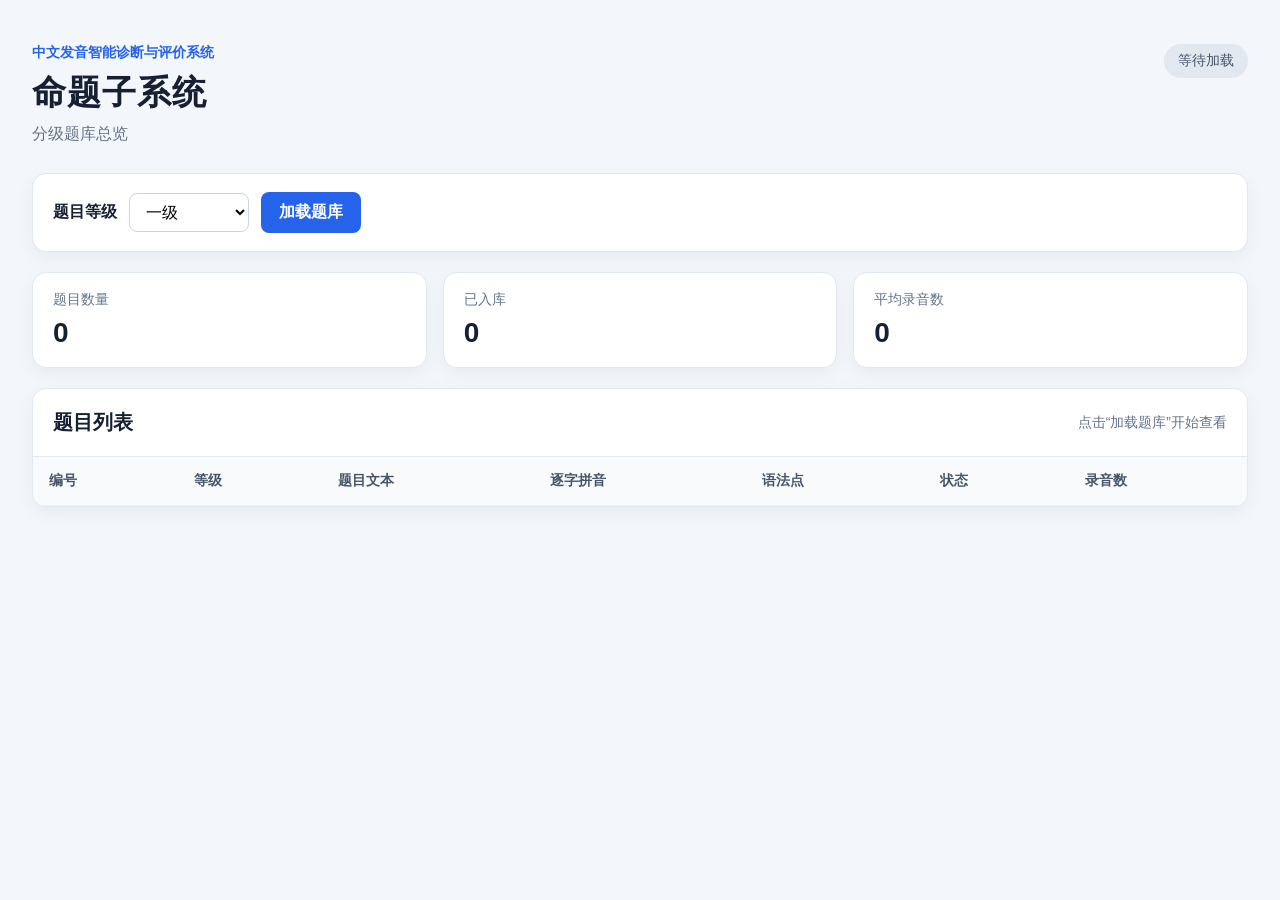
==== 02_命题端/当前开发/frontend/index.html @ 794252ba "按小组和周次整理成果，合并首页使用说明并准备飞书对接模板" ====
<!DOCTYPE html>
<html lang="zh-CN">
<head>
  <meta charset="UTF-8">
  <meta name="viewport" content="width=device-width, initial-scale=1.0">
  <title>命题子系统｜题库总览</title>
  <link rel="stylesheet" href="style.css">
</head>
<body>
  <main class="container">
    <header class="page-header">
      <div>
        <p class="eyebrow">中文发音智能诊断与评价系统</p>
        <h1>命题子系统</h1>
        <p class="subtitle">分级题库总览</p>
      </div>
      <div class="status-badge" id="sourceStatus">等待加载</div>
    </header>

    <section class="toolbar" aria-label="题库筛选">
      <label for="levelSelect">题目等级</label>
      <select id="levelSelect">
        <option value="1">一级</option>
      </select>
      <button id="loadButton" type="button">加载题库</button>
    </section>

    <section class="summary-grid" aria-label="题库摘要">
      <div class="summary-card"><span>题目数量</span><strong id="questionCount">0</strong></div>
      <div class="summary-card"><span>已入库</span><strong id="publishedCount">0</strong></div>
      <div class="summary-card"><span>平均录音数</span><strong id="averageRecordCount">0</strong></div>
    </section>

    <section class="table-card">
      <div class="table-header">
        <h2>题目列表</h2>
        <span id="message" class="message">点击“加载题库”开始查看</span>
      </div>
      <div class="table-wrapper">
        <table>
          <thead>
            <tr>
              <th>编号</th>
              <th>等级</th>
              <th>题目文本</th>
              <th>逐字拼音</th>
              <th>语法点</th>
              <th>状态</th>
              <th>录音数</th>
            </tr>
          </thead>
          <tbody id="questionTableBody"></tbody>
        </table>
      </div>
    </section>
  </main>
  <script src="app.js"></script>
</body>
</html>
---- 02_命题端/当前开发/frontend/style.css ----
:root {
  font-family: "Microsoft YaHei", "Segoe UI", Arial, sans-serif;
  color: #172033;
  background: #f3f6fb;
}

* { box-sizing: border-box; }
body { margin: 0; min-width: 900px; }
.container { max-width: 1400px; margin: 0 auto; padding: 44px 32px; }
.page-header { display: flex; align-items: flex-start; justify-content: space-between; margin-bottom: 28px; }
.eyebrow { margin: 0 0 8px; color: #2563eb; font-size: 14px; font-weight: 700; }
h1 { margin: 0; font-size: 34px; letter-spacing: 1px; }
.subtitle { margin: 8px 0 0; color: #64748b; }
.status-badge { padding: 8px 14px; border-radius: 999px; background: #e2e8f0; color: #475569; font-size: 14px; }
.toolbar, .table-card, .summary-card { background: #fff; border: 1px solid #e2e8f0; border-radius: 14px; box-shadow: 0 6px 18px rgba(15, 23, 42, .05); }
.toolbar { display: flex; align-items: center; gap: 12px; padding: 18px 20px; margin-bottom: 20px; }
.toolbar label { font-weight: 700; }
select, button { font: inherit; }
select { min-width: 120px; padding: 9px 12px; border: 1px solid #cbd5e1; border-radius: 8px; background: #fff; }
button { padding: 10px 18px; border: 0; border-radius: 8px; color: #fff; background: #2563eb; cursor: pointer; font-weight: 700; }
button:hover { background: #1d4ed8; }
button:disabled { background: #94a3b8; cursor: wait; }
.summary-grid { display: grid; grid-template-columns: repeat(3, 1fr); gap: 16px; margin-bottom: 20px; }
.summary-card { padding: 18px 20px; }
.summary-card span { display: block; color: #64748b; font-size: 14px; }
.summary-card strong { display: block; margin-top: 8px; font-size: 28px; }
.table-card { overflow: hidden; }
.table-header { display: flex; align-items: center; justify-content: space-between; padding: 20px; border-bottom: 1px solid #e2e8f0; }
h2 { margin: 0; font-size: 20px; }
.message { color: #64748b; font-size: 14px; }
.table-wrapper { overflow-x: auto; }
table { width: 100%; border-collapse: collapse; }
th, td { padding: 15px 16px; border-bottom: 1px solid #eef2f7; text-align: left; vertical-align: top; }
th { color: #475569; background: #f8fafc; font-size: 14px; white-space: nowrap; }
td { font-size: 14px; }
tbody tr:hover { background: #f8fbff; }
.pinyin { color: #64748b; line-height: 1.7; }
.status { display: inline-block; padding: 4px 9px; border-radius: 999px; background: #dcfce7; color: #166534; font-size: 12px; }
.empty { padding: 36px; text-align: center; color: #94a3b8; }
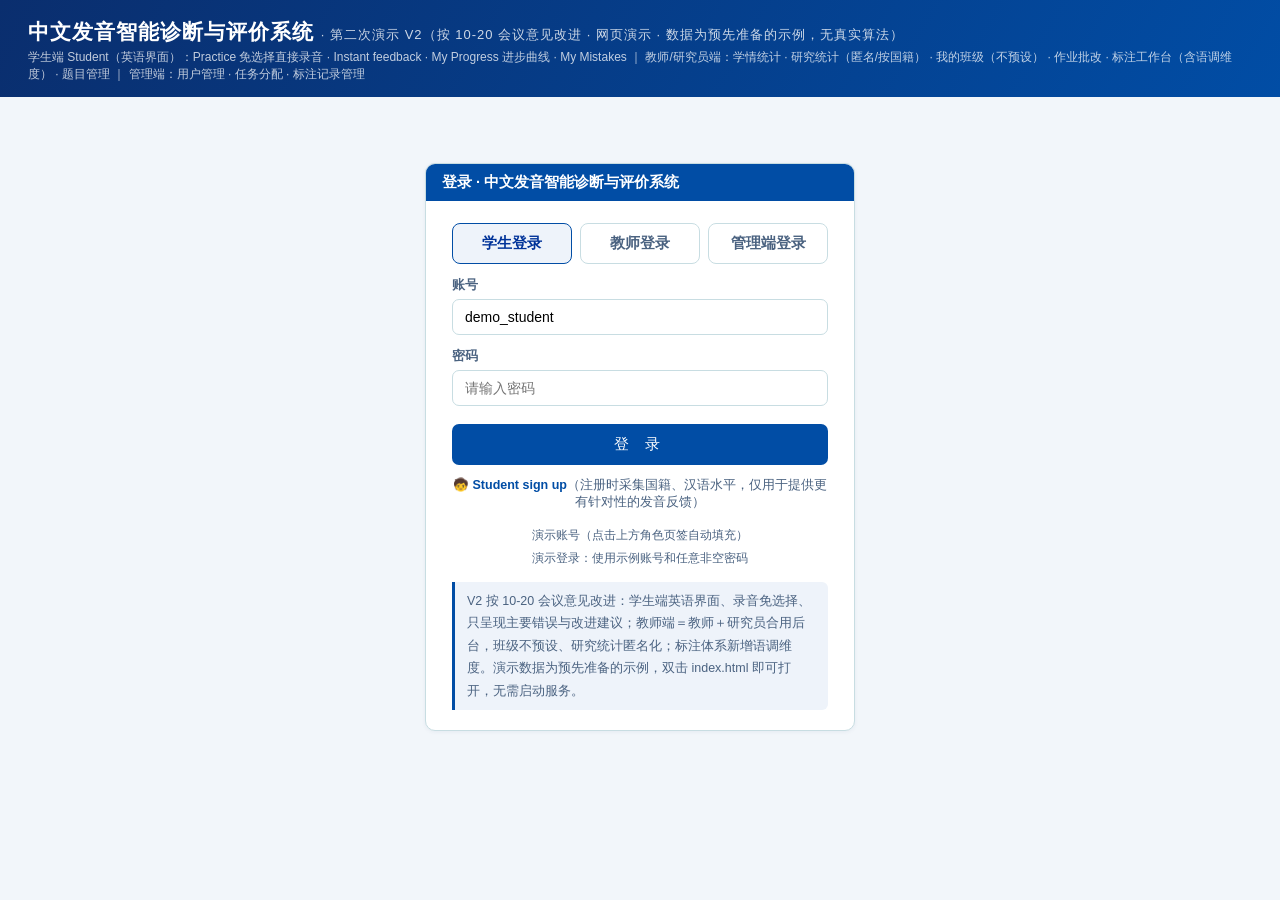
==== commit 7084969b: "feat: sync proposition subsystem under group directory" ====
--- a/02_命题端/当前开发/frontend/index.html
+++ b/02_命题端/当前开发/frontend/index.html
@@ -1,59 +1,461 @@
 <!DOCTYPE html>
 <html lang="zh-CN">
 <head>
-  <meta charset="UTF-8">
-  <meta name="viewport" content="width=device-width, initial-scale=1.0">
-  <title>命题子系统｜题库总览</title>
-  <link rel="stylesheet" href="style.css">
+<meta charset="UTF-8">
+<meta name="viewport" content="width=device-width, initial-scale=1.0">
+<title>中文发音智能诊断与评价系统 · 第二次演示 V2</title>
+<link rel="stylesheet" href="style.css">
 </head>
 <body>
-  <main class="container">
-    <header class="page-header">
-      <div>
-        <p class="eyebrow">中文发音智能诊断与评价系统</p>
-        <h1>命题子系统</h1>
-        <p class="subtitle">分级题库总览</p>
-      </div>
-      <div class="status-badge" id="sourceStatus">等待加载</div>
-    </header>
-
-    <section class="toolbar" aria-label="题库筛选">
-      <label for="levelSelect">题目等级</label>
-      <select id="levelSelect">
-        <option value="1">一级</option>
-      </select>
-      <button id="loadButton" type="button">加载题库</button>
-    </section>
-
-    <section class="summary-grid" aria-label="题库摘要">
-      <div class="summary-card"><span>题目数量</span><strong id="questionCount">0</strong></div>
-      <div class="summary-card"><span>已入库</span><strong id="publishedCount">0</strong></div>
-      <div class="summary-card"><span>平均录音数</span><strong id="averageRecordCount">0</strong></div>
-    </section>
-
-    <section class="table-card">
-      <div class="table-header">
-        <h2>题目列表</h2>
-        <span id="message" class="message">点击“加载题库”开始查看</span>
-      </div>
-      <div class="table-wrapper">
-        <table>
-          <thead>
-            <tr>
-              <th>编号</th>
-              <th>等级</th>
-              <th>题目文本</th>
-              <th>逐字拼音</th>
-              <th>语法点</th>
-              <th>状态</th>
-              <th>录音数</th>
-            </tr>
-          </thead>
-          <tbody id="questionTableBody"></tbody>
-        </table>
-      </div>
-    </section>
-  </main>
-  <script src="app.js"></script>
+<header>
+  <h1>中文发音智能诊断与评价系统 <span class="sub">· 第二次演示 V2（按 10-20 会议意见改进 · 网页演示 · 数据为预先准备的示例，无真实算法）</span></h1>
+  <p>学生端 Student（英语界面）：Practice 免选择直接录音 · Instant feedback · My Progress 进步曲线 · My Mistakes ｜ 教师/研究员端：学情统计 · 研究统计（匿名/按国籍） · 我的班级（不预设） · 作业批改 · 标注工作台（含语调维度） · 题目管理 ｜ 管理端：用户管理 · 任务分配 · 标注记录管理</p>
+  <div class="topbar">
+    <nav id="nav"></nav>
+    <div class="whoami" id="whoami" style="display:none;">
+      <span class="badge" id="roleBadge">-</span>
+      <span id="whoName">-</span>
+      <button class="btn ghost sm" onclick="logout()">退出登录</button>
+    </div>
+  </div>
+</header>
+<main>
+
+  <!-- ══════════ 登录 ══════════ -->
+  <section id="view-login" class="active">
+    <div class="loginwrap">
+      <div class="card loginbox">
+        <div class="hd">登录 · 中文发音智能诊断与评价系统</div>
+        <div class="bd">
+          <div class="roletabs">
+            <button id="rtStudent" class="rt" onclick="pickRole('student')">学生登录</button>
+            <button id="rtTeacher" class="rt" onclick="pickRole('teacher')">教师登录</button>
+            <button id="rtAdmin" class="rt" onclick="pickRole('admin')">管理端登录</button>
+          </div>
+          <label class="fl">账号</label>
+          <input id="liUser" placeholder="demo_student">
+          <label class="fl">密码</label>
+          <input id="liPwd" type="password" placeholder="请输入密码" onkeydown="if(event.key==='Enter')doLogin()">
+          <button class="btn wide" onclick="doLogin()">登 录</button>
+          <div class="regline"><a href="javascript:void(0)" onclick="openReg()">🧒 Student sign up</a><span class="mut">（注册时采集国籍、汉语水平，仅用于提供更有针对性的发音反馈）</span></div>
+          <div class="hint">
+            演示账号（点击上方角色页签自动填充）<br>
+            演示登录：使用示例账号和任意非空密码
+          </div>
+          <div class="note">V2 按 10-20 会议意见改进：学生端英语界面、录音免选择、只呈现主要错误与改进建议；教师端＝教师＋研究员合用后台，班级不预设、研究统计匿名化；标注体系新增语调维度。演示数据为预先准备的示例，双击 index.html 即可打开，无需启动服务。</div>
+        </div>
+      </div>
+    </div>
+  </section>
+
+  <!-- ══════════ 学生端 · Practice（英语界面 · 免选择直接录音 · 分层命题） ══════════ -->
+  <section id="view-practice">
+    <div class="grid" style="grid-template-columns:360px 1fr;">
+      <div class="card">
+        <div class="hd">Practice<span class="role-tag">Student</span><span class="lvltag" id="lvlNow">Beginner</span></div>
+        <div class="bd">
+          <div class="streakbar">🔥 <b id="streakN">6</b>-day streak　<span class="xpill">⭐ <b id="xpN">1240</b> 积分</span></div>
+          <h2 class="sec">My level（选一次即可，随后直接开口）</h2>
+          <div class="lvlrow">
+            <button class="lvl on" id="lv-beginner" onclick="pickLevel('beginner')">Beginner<small>Words</small></button>
+            <button class="lvl" id="lv-inter" onclick="pickLevel('inter')">Intermediate<small>Sentences</small></button>
+            <button class="lvl" id="lv-advanced" onclick="pickLevel('advanced')">Advanced<small>Free talk</small></button>
+          </div>
+          <h2 class="sec">Today's exercise</h2>
+          <div id="recoCard"></div>
+          <div class="rec">
+            <button class="mic bigmic" id="micBtn" onclick="toggleRec()">🎙️<br>Speak</button>
+            <div style="flex:1;">
+              <div class="progress"><i id="recBar"></i></div>
+              <div class="mut" id="recTip" style="margin-top:6px; font-size:12.5px;">No need to choose anything — just tap and speak!</div>
+            </div>
+          </div>
+          <div style="display:flex; gap:10px; flex-wrap:wrap;">
+            <button class="btn" id="diagBtn" onclick="runDiag()" disabled>Stop &amp; check</button>
+            <button class="btn ghost" onclick="$('upAudio').click()">Upload audio</button>
+            <input type="file" id="upAudio" accept="audio/*" style="display:none;" onchange="uploadAudio(this)">
+          </div>
+          <details class="apidemo"><summary>📚 More exercises in this level（同层更多练习）</summary>
+            <div id="qListLv" style="padding:8px 2px;"></div>
+          </details>
+          <div class="note" style="text-align:left;">Demo note: the results here are prepared sample data — in the real system, your recording is analyzed in a few seconds. 学生界面以外语呈现（演示为英语，正式版可切 English / ไทย 等）。</div>
+        </div>
+      </div>
+      <div class="card">
+        <div class="hd">Instant feedback<span><span class="play" onclick="playStd()"><span class="dot"></span>Play standard</span></span></div>
+        <div class="bd" id="diagBody">
+          <div class="mut" style="padding:60px 0; text-align:center;">Record first — you'll get your score, main errors and what to do next.</div>
+        </div>
+      </div>
+    </div>
+  </section>
+
+  <!-- ══════════ 学生端 · My Progress（进步曲线 + 系统性错误归纳） ══════════ -->
+  <section id="view-progress">
+    <h2 class="sec">My Progress <span class="role-tag">Student</span></h2>
+    <div class="cards4" id="progCards"></div>
+    <div class="split">
+      <div class="card">
+        <div class="hd">My score curve（学习进步曲线）</div>
+        <div class="bd">
+          <svg id="scoreSvg" width="100%" height="150" viewBox="0 0 520 150" preserveAspectRatio="none"></svg>
+          <div class="mut" style="font-size:12px; text-align:center;" id="scoreWk"></div>
+        </div>
+      </div>
+      <div class="card">
+        <div class="hd">Errors per week（越少越好！）</div>
+        <div class="bd"><div class="trend" id="errTrendChart"></div></div>
+      </div>
+    </div>
+    <div class="card">
+      <div class="hd">My systematic errors（系统性错误归纳 · 同类规律一眼看清）</div>
+      <div class="bd" id="sysErrList"></div>
+    </div>
+    <div class="card">
+      <div class="hd">Badges（趣味化激励 · 参考多邻国）</div>
+      <div class="bd" id="badgeRow"></div>
+    </div>
+  </section>
+
+  <!-- ══════════ 学生端 · My Mistakes ══════════ -->
+  <section id="view-mist">
+    <h2 class="sec">My Mistakes <span class="role-tag">Student</span></h2>
+    <div class="split">
+      <div class="card">
+        <div class="hd">Error summary</div>
+        <div class="bd" id="mistSum"></div>
+      </div>
+      <div class="card">
+        <div class="hd">Recommended drills（同类练习推荐）</div>
+        <div class="bd" id="mistDrill"></div>
+      </div>
+    </div>
+    <div class="card">
+      <div class="hd">Recent errors（学习轨迹）</div>
+      <div class="bd" style="padding:0;">
+        <table id="mistTable"></table>
+      </div>
+    </div>
+    <div class="note">Tap "Add to My Mistakes" after a check — counts and records update here instantly（联动演示）。</div>
+  </section>
+
+  <!-- ══════════ 学生端 · Homework ══════════ -->
+  <section id="view-shw">
+    <h2 class="sec">Homework <span class="role-tag">Student</span></h2>
+    <div class="card">
+      <div class="hd">Homework list</div>
+      <div class="bd" style="padding:0;">
+        <table id="shwTable"></table>
+      </div>
+    </div>
+    <div class="card" id="shwDetailCard" style="display:none;">
+      <div class="hd">Detail · <span id="shwName">-</span></div>
+      <div class="bd" id="shwDetail"></div>
+    </div>
+    <div class="note">当教师在「作业批改」页发布评语后，这里会同步显示（跨角色联动演示）。</div>
+  </section>
+
+  <!-- ══════════ 教师端 · 学情统计 ══════════ -->
+  <section id="view-stat">
+    <h2 class="sec">学情统计分析 <span class="role-tag">教师端</span>
+      <button class="btn ghost sm" style="float:right; margin-top:-4px;" onclick="exportStatCsv()">导出全班结果</button>
+    </h2>
+    <div class="cards4" id="statKpis"></div>
+    <div class="split">
+      <div class="card">
+        <div class="hd">班级共性 · 高发偏误排行（定位共性弱点）</div>
+        <div class="bd" id="classBars"></div>
+      </div>
+      <div class="card">
+        <div class="hd">班级平均总分 · 周趋势</div>
+        <div class="bd">
+          <div class="trend" id="trendChart"></div>
+          <div class="note" style="margin-top:8px;">五周连续上升；声调类练习布置后第 3 周起增速加快。</div>
+        </div>
+      </div>
+    </div>
+    <div class="split" style="margin-top:0;">
+      <div class="card">
+        <div class="hd">学生名单（点击查看个体画像）
+          <select id="clsFilter" class="asgsel" onchange="filterStat()">
+            <option value="">全部偏误类型</option><option>二/三声混淆</option><option>n/l 混淆</option>
+            <option>平翘舌</option><option>漏读/增读</option><option>声调偏误</option>
+          </select>
+        </div>
+        <div class="bd" style="padding:0;"><table id="stuTable"></table></div>
+      </div>
+      <div class="card">
+        <div class="hd">个体画像 · <span id="stuName">点击左侧学生</span></div>
+        <div class="bd" id="stuProfile">
+          <div class="mut" style="text-align:center; padding:40px 0;">选择学生后显示偏误构成、四周趋势与辅导建议</div>
+        </div>
+      </div>
+    </div>
+  </section>
+
+  <!-- ══════════ 教师/研究员端 · 研究统计（匿名化 · 按国籍/母语背景） ══════════ -->
+  <section id="view-research">
+    <h2 class="sec">研究统计（匿名化 · 全平台） <span class="role-tag">研究员</span>
+      <button class="btn ghost sm" style="float:right; margin-top:-4px;" onclick="exportResearchCsv()">导出统计结果(CSV)</button>
+    </h2>
+    <div class="cards4" id="resCards"></div>
+    <div class="split">
+      <div class="card">
+        <div class="hd">各母语背景学习者 · 主要偏误分布（人次）</div>
+        <div class="bd" id="natBars"></div>
+      </div>
+      <div class="card">
+        <div class="hd">偏误类型构成（按国籍 · 百分比）</div>
+        <div class="bd" style="padding:0;">
+          <table id="natTable"></table>
+        </div>
+      </div>
+    </div>
+    <div class="note">研究性需求通过去隐私化方式满足：数据先作匿名化（脱敏）处理，再按国籍、母语背景分组统计；研究者获取的是处理后的群体统计结果，而非任何个人原始数据。注册时采集的背景信息（国籍、汉语水平）仅用于生成有针对性的反馈，并在注册页向用户说明。</div>
+  </section>
+
+  <!-- ══════════ 教师/研究员端 · 我的班级（不预设 · 自主创建） ══════════ -->
+  <section id="view-class">
+    <h2 class="sec">我的班级（不预设 · 不强制） <span class="role-tag">教师</span></h2>
+    <div id="classEmpty">
+      <div class="card">
+        <div class="bd" style="text-align:center; padding:44px 20px;">
+          <div style="font-size:40px;">🏫</div>
+          <h2 class="sec" style="margin-top:8px;">您还没有创建班级</h2>
+          <div class="mut" style="max-width:560px; margin:0 auto; line-height:2;">系统以学生自学、自练为中心，<b>不将教师与学生捆绑</b>：不创建班级不影响任何功能使用。
+          愿意使用的教师可随时自主创建（类似微信群「扫码进班」），创建后可查看本班学情统计。</div>
+          <div style="margin-top:18px;"><button class="btn" onclick="createClass()">＋ 创建班级</button></div>
+        </div>
+      </div>
+    </div>
+    <div id="classBuilt" style="display:none;">
+      <div class="cards4" id="clsCards"></div>
+      <div class="split">
+        <div class="card">
+          <div class="hd">班级邀请（学生扫码 / 输码加入）</div>
+          <div class="bd" style="text-align:center;">
+            <div class="qrcard">二维码占位<div class="mut" style="font-size:11px;">（正式版生成真实二维码）</div></div>
+            <div class="invitecode" id="clsCode">—</div>
+            <div class="mut" style="font-size:12.5px;">学生注册后输入邀请码即可加入本班</div>
+          </div>
+        </div>
+        <div class="card">
+          <div class="hd">已加入学生</div>
+          <div class="bd" style="padding:0;">
+            <table id="clsTable"></table>
+          </div>
+        </div>
+      </div>
+      <div class="note">教师可在课前查看学生自主练习的诊断统计，掌握班级语音状况与进步情况，据此调整课堂教学、把大量正音练习放到课下（功能按需选用，不作强制）。</div>
+    </div>
+  </section>
+
+  <!-- ══════════ 教师端 · 作业批改 ══════════ -->
+  <section id="view-hw">
+    <h2 class="sec">口语作业批改 <span class="role-tag">教师端</span>
+      <span style="float:right; margin-top:-4px; display:flex; gap:8px;">
+        <button class="btn ghost sm" onclick="exportHwCsv()">导出 Excel(CSV)</button>
+        <button class="btn ghost sm" onclick="exportHwJson()">导出 JSON</button>
+      </span>
+    </h2>
+    <div class="card">
+      <div class="hd">作业一 · 朗读《今天天气很好》<small>汉语一班 · 已提交 8/9 · 截止 10-12 · 分数为机器初评（算法生成）</small></div>
+      <div class="bd" style="padding:0;">
+        <table id="hwTable"></table>
+      </div>
+    </div>
+    <div class="card" id="hwDetailCard" style="display:none;">
+      <div class="hd">作业详情 · <span id="hwStuName">-</span><span style="flex:1"></span>
+        <button class="btn warn" onclick="flagDoubt()">标记存疑</button>
+        <button class="btn green" onclick="publishHw()">通过并发布评语</button>
+        <button class="btn ghost" id="hwAnnoBtn" onclick="gotoAnnoFromHw()">进入标注工作台复核 »</button>
+      </div>
+      <div class="bd">
+        <div class="sent" id="hwSent"></div>
+        <div class="legend">
+          <span class="lg errsw"></span>偏误字符（红色系 · 类型与实际读音标注在字下）
+          <span class="lg gdemo"></span>字间标注（增读 / 填充词 / 停顿）
+        </div>
+        <div class="scores" id="hwScores"></div>
+        <div class="mut" style="font-size:12px;">机器初评由诊断算法生成；机器判别失误可点右上「进入标注工作台复核」人工修正。</div>
+        <label style="display:block; font-size:13px; color:var(--sub); margin-top:12px;">评语初稿（机器生成，教师可修改后发布）</label>
+        <textarea id="hwComment" style="width:100%; min-height:84px; border:1px solid var(--line);
+          border-radius:8px; padding:10px; font-size:13.5px; font-family:inherit; line-height:1.8;"></textarea>
+        <div style="margin-top:10px;"><button class="btn green" onclick="publishHw()">保存并发布</button></div>
+      </div>
+    </div>
+    <div class="note">「通过并发布评语」后，学生端「我的作业」将同步显示该评语（联动演示）。</div>
+  </section>
+
+  <!-- ══════════ 教师端 · 标注工作台 ══════════ -->
+  <section id="view-anno">
+    <!-- 队列状态 -->
+    <div id="annoQueue">
+      <h2 class="sec">标注工作台 · 复核任务队列 <span class="role-tag">教师端</span></h2>
+      <div class="cards4" id="annoCards"></div>
+      <div class="card">
+        <div class="hd">任务列表（机器预标由诊断引擎 API 生成）<button class="btn ghost sm" onclick="renderAnnoQueue()">刷新</button></div>
+        <div class="bd" style="padding:0;">
+          <table id="annoTable"></table>
+        </div>
+      </div>
+      <div class="note">机器初评（虚线框）仅供参考：点击「复核标注」进入工作台，确认 / 修正机器预标，也可自行添加或删除偏误；保存即写入金标库（管理端「标注记录管理」实时可见）。</div>
+    </div>
+    <!-- 工作台状态 -->
+    <div id="annoWork" style="display:none;">
+      <div class="card">
+        <div class="hd">标注工作台 · <span id="wTaskId">-</span><small>字符级：误读/语调/漏读/重复 · 字间级：增读/填充词/停顿（V2 新增语调维度）</small></div>
+        <div class="bd" id="annoBd">
+          <div style="display:flex; align-items:center; gap:14px; flex-wrap:wrap;">
+            <span class="play" onclick="togglePlay()"><span class="dot"></span><span id="playTxt">播放音频</span>
+              <span class="pbar"><i id="playBar"></i></span></span>
+            <span class="mut" style="font-size:12.5px;" id="wMeta">-</span>
+          </div>
+          <div class="sent" id="annoSent"></div>
+          <div class="legend">
+            <span class="lg errsw"></span>偏误字符（声韵母误读 / 声调偏误 / <b>语调偏误</b> / 漏读 / 重复）
+            <span class="lg gdemo"></span>字间空隙（点击标 增读 / 填充词 / 停顿）
+            <span style="margin-left:6px;">虚线框 = 机器预标，需人工确认</span>
+          </div>
+          <div style="margin-top:14px; display:flex; gap:10px; flex-wrap:wrap;">
+            <button class="btn" onclick="saveAnnotation()">确认并保存金标</button>
+            <button class="btn green" onclick="gotoNextTask()">下一个待复核 »</button>
+            <button class="btn gray" onclick="backToAnnoQueue()">返回任务队列</button>
+          </div>
+          <div class="note" id="wNote">点击字符 → 标 误读（声韵母/声调）、漏读、重复；点击字间「＋」空隙 → 标 增读、填充词、停顿。机器预标可「确认」，人工可修改或选「无偏误」删除。</div>
+        </div>
+      </div>
+      <div class="card">
+        <div class="hd">保存的金标记录（与诊断引擎 edits 输出同构，可直接用于引擎评测）</div>
+        <div class="bd"><pre class="jsonview" id="savedJson">尚无保存记录</pre></div>
+      </div>
+    </div>
+  </section>
+
+  <!-- 命题子系统：教师端新增入口 -->
+  <section id="view-pipeline">
+    <h2 class="sec">命题流水线 <span class="role-tag">命题子系统</span></h2>
+    <div class="cards4">
+      <div class="card"><div class="hd">题库总览</div><div class="bd"><p>查看题目、逐字拼音、语法点和录音覆盖。</p><button class="btn sm" onclick="loadPropositionQuestions()">加载一级题库</button></div></div>
+      <div class="card"><div class="hd">校验</div><div class="bd"><p>检查题库字段和题目质量。</p><button class="btn sm" onclick="pipelineNotice('请在后端 Swagger 执行校验')">开始校验</button></div></div>
+      <div class="card"><div class="hd">统计</div><div class="bd"><p>查看字覆盖率和语法点覆盖率。</p><button class="btn sm" onclick="pipelineNotice('请在后端 Swagger 执行统计')">开始统计</button></div></div>
+      <div class="card"><div class="hd">抽题测试</div><div class="bd"><p>按等级或覆盖程度测试抽题。</p><button class="btn sm" onclick="drawPropositionQuestion()">推荐抽题</button></div></div>
+    </div>
+    <div class="card" style="margin-top:16px"><div class="hd">九级题库状态</div><div class="bd"><table id="nineLevelStatusTable"><tr><th>等级</th><th>配置</th><th>题目数</th><th>状态</th></tr><tr><td>一级</td><td>已完成</td><td>256</td><td>已入库</td></tr><tr><td>二级—九级</td><td>待数据侧整理</td><td>0</td><td>待接入</td></tr></table><p class="note">二至九级题库依据标准 PDF 整理，当前页面只展示进度状态，不使用一级题目冒充其他等级。</p></div></div><div class="card" style="margin-top:16px"><div class="hd">一级题库 <span id="propSource" class="mut">等待加载</span></div><div class="bd" style="padding:0;overflow:auto"><table id="propQuestionTable"></table></div></div>
+  </section>
+
+  <!-- ══════════ 教师端 · 题目管理 ══════════ -->
+  <section id="view-ques">
+    <h2 class="sec">题目管理（增删改查） <span class="role-tag">教师端</span>
+      <button class="btn sm" style="float:right; margin-top:-4px;" onclick="openQuesModal()">＋ 新增题目</button>
+    </h2>
+    <div class="card">
+      <div class="hd">学生测评题目库<button class="btn ghost sm" onclick="renderQues()">刷新</button></div>
+      <div class="bd" style="padding:0;">
+        <table id="quesTable"></table>
+      </div>
+    </div>
+    <div class="note">此处新增 / 删除的题目会实时同步到学生端「测评诊断」的题目列表（联动演示）。新增题目暂无偏误预设，学生诊断时返回满分示例结果。</div>
+  </section>
+
+  <!-- ══════════ 管理端 · 用户管理 ══════════ -->
+  <section id="view-users">
+    <h2 class="sec">用户管理 <span class="role-tag">管理端</span>
+      <span style="float:right; margin-top:-4px; display:flex; gap:8px; align-items:center;">
+        <input class="searchbox" id="userSearch" placeholder="搜索姓名 / 账号 / 班级…" oninput="renderUsers()">
+        <button class="btn sm" onclick="openUserModal('teacher')">＋ 新增教师</button>
+        <button class="btn sm" onclick="openUserModal('student')">＋ 新增学生</button>
+      </span>
+    </h2>
+    <div class="card">
+      <div class="hd">教师列表</div>
+      <div class="bd" style="padding:0;">
+        <table id="teacherTable"></table>
+      </div>
+    </div>
+    <div class="card">
+      <div class="hd">学生列表</div>
+      <div class="bd" style="padding:0;">
+        <table id="studentTable"></table>
+      </div>
+    </div>
+    <div class="note">用户数据库基本增删改查（演示：仅操作前端内存数据）。</div>
+  </section>
+
+  <!-- ══════════ 管理端 · 任务分配 ══════════ -->
+  <section id="view-assign">
+    <h2 class="sec">任务分配 <span class="role-tag">管理端</span>
+      <button class="btn sm" id="importBtn" style="float:right; margin-top:-4px;" onclick="importAudio()">⇪ 导入音频数据</button>
+    </h2>
+    <div class="cards4" id="asgCards"></div>
+    <div class="card">
+      <div class="hd">批改任务分配 · 每位教师的任务量与批改进度</div>
+      <div class="bd" style="padding:0;">
+        <table id="gradingTable"></table>
+      </div>
+    </div>
+    <div class="card">
+      <div class="hd">待指派的批改批次</div>
+      <div class="bd" style="padding:0;">
+        <table id="unassignedTable"></table>
+      </div>
+    </div>
+    <div class="card">
+      <div class="hd">标注任务分配 · 标注员一览
+        <button class="btn sm" onclick="autoAssign()">⚡ 自动平均分配</button>
+      </div>
+      <div class="bd" style="padding:0;">
+        <table id="asgTable"></table>
+      </div>
+    </div>
+    <div class="card">
+      <div class="hd">标注任务分配操作（下拉选择即保存）</div>
+      <div class="bd" style="padding:0;">
+        <table id="asgOpTable"></table>
+      </div>
+    </div>
+    <div class="note">「导入音频数据」会自动生成带机器预标的标注任务（演示：点击后新增任务 A-033）；「自动平均分配」把待标注且未分配的任务平均分给各位标注员，已分配与已完成的保持不变。</div>
+  </section>
+
+  <!-- ══════════ 管理端 · 标注记录管理 ══════════ -->
+  <section id="view-records">
+    <h2 class="sec">标注记录管理 <span class="role-tag">管理端</span>
+      <button class="btn ghost sm" style="float:right; margin-top:-4px;" onclick="exportRecordsJson()">一键导出 JSON</button>
+    </h2>
+    <div class="cards4" id="recCards"></div>
+    <div class="split">
+      <div class="card">
+        <div class="hd">标注工作量统计</div>
+        <div class="bd" style="padding:0;">
+          <table id="workTable"></table>
+        </div>
+      </div>
+      <div class="card">
+        <div class="hd">人工金标类型分布</div>
+        <div class="bd" id="savedBars"></div>
+      </div>
+    </div>
+    <div class="card">
+      <div class="hd">全部金标记录明细</div>
+      <div class="bd" style="padding:0;">
+        <table id="recTable"></table>
+      </div>
+    </div>
+    <div class="note">金标记录的格式与诊断引擎的输出一致，可一键导出 JSON，用于算法评测与训练。教师端「标注工作台」保存后，这里实时同步（联动演示）。</div>
+  </section>
+
+</main>
+
+<!-- 中央弹窗（用户 / 题目 新增编辑） -->
+<div class="modal-mask" id="modalMask" style="display:none;" onclick="if(event.target===this)closeModal()">
+  <div class="modal" id="modalBox"></div>
+</div>
+
+<div class="toast" id="toast"></div>
+<script src="data.js"></script>
+<script src="app.js"></script>
 </body>
 </html>
+
+
+
--- a/02_命题端/当前开发/frontend/style.css
+++ b/02_命题端/当前开发/frontend/style.css
@@ -1,39 +1,284 @@
-:root {
-  font-family: "Microsoft YaHei", "Segoe UI", Arial, sans-serif;
-  color: #172033;
-  background: #f3f6fb;
+:root{
+  --navy:#003399; --blue:#014DA5; --blue2:#0A4EA3; --deep:#0A2E6E;
+  --ink:#1D2B3A; --sub:#4A6280; --line:#C8DDE2; --bg:#F2F6FA;
+  --card:#FFFFFF; --tint:#EEF3FA; --red:#C00000; --ok:#1E7F4F; --warn:#B06800;
 }
-
-* { box-sizing: border-box; }
-body { margin: 0; min-width: 900px; }
-.container { max-width: 1400px; margin: 0 auto; padding: 44px 32px; }
-.page-header { display: flex; align-items: flex-start; justify-content: space-between; margin-bottom: 28px; }
-.eyebrow { margin: 0 0 8px; color: #2563eb; font-size: 14px; font-weight: 700; }
-h1 { margin: 0; font-size: 34px; letter-spacing: 1px; }
-.subtitle { margin: 8px 0 0; color: #64748b; }
-.status-badge { padding: 8px 14px; border-radius: 999px; background: #e2e8f0; color: #475569; font-size: 14px; }
-.toolbar, .table-card, .summary-card { background: #fff; border: 1px solid #e2e8f0; border-radius: 14px; box-shadow: 0 6px 18px rgba(15, 23, 42, .05); }
-.toolbar { display: flex; align-items: center; gap: 12px; padding: 18px 20px; margin-bottom: 20px; }
-.toolbar label { font-weight: 700; }
-select, button { font: inherit; }
-select { min-width: 120px; padding: 9px 12px; border: 1px solid #cbd5e1; border-radius: 8px; background: #fff; }
-button { padding: 10px 18px; border: 0; border-radius: 8px; color: #fff; background: #2563eb; cursor: pointer; font-weight: 700; }
-button:hover { background: #1d4ed8; }
-button:disabled { background: #94a3b8; cursor: wait; }
-.summary-grid { display: grid; grid-template-columns: repeat(3, 1fr); gap: 16px; margin-bottom: 20px; }
-.summary-card { padding: 18px 20px; }
-.summary-card span { display: block; color: #64748b; font-size: 14px; }
-.summary-card strong { display: block; margin-top: 8px; font-size: 28px; }
-.table-card { overflow: hidden; }
-.table-header { display: flex; align-items: center; justify-content: space-between; padding: 20px; border-bottom: 1px solid #e2e8f0; }
-h2 { margin: 0; font-size: 20px; }
-.message { color: #64748b; font-size: 14px; }
-.table-wrapper { overflow-x: auto; }
-table { width: 100%; border-collapse: collapse; }
-th, td { padding: 15px 16px; border-bottom: 1px solid #eef2f7; text-align: left; vertical-align: top; }
-th { color: #475569; background: #f8fafc; font-size: 14px; white-space: nowrap; }
-td { font-size: 14px; }
-tbody tr:hover { background: #f8fbff; }
-.pinyin { color: #64748b; line-height: 1.7; }
-.status { display: inline-block; padding: 4px 9px; border-radius: 999px; background: #dcfce7; color: #166534; font-size: 12px; }
-.empty { padding: 36px; text-align: center; color: #94a3b8; }
+*{box-sizing:border-box; margin:0; padding:0;}
+body{font-family:"Microsoft YaHei","PingFang SC",sans-serif; background:var(--bg); color:var(--ink);}
+header{background:linear-gradient(120deg,#0A2E6E,#014DA5); color:#fff; padding:18px 28px 0;}
+header h1{font-size:21px; font-weight:700; letter-spacing:1px;}
+header .sub{font-size:13px; font-weight:400; opacity:.8;}
+header p{font-size:12px; opacity:.75; margin-top:3px;}
+nav{display:flex; gap:8px; flex-wrap:wrap;}
+/* 顶部板块切换页签：磨砂胶囊（激活 = 亮玻璃 + 白字 + 金色指示条） */
+nav button{position:relative; border:1px solid rgba(255,255,255,.16); background:rgba(255,255,255,.08);
+  color:#B9CCE9; padding:8px 22px; font-size:14px; cursor:pointer; border-radius:999px; font-family:inherit;
+  transition:background .18s, color .18s, border-color .18s, box-shadow .18s;}
+nav button:hover{background:rgba(255,255,255,.17); color:#fff;}
+nav button.active{background:rgba(255,255,255,.24); border-color:rgba(255,255,255,.55); color:#fff;
+  font-weight:700; box-shadow:0 2px 12px rgba(2,20,60,.28);}
+nav button.active::after{content:''; position:absolute; left:50%; bottom:4px; transform:translateX(-50%);
+  width:20px; height:3px; border-radius:2px; background:#FFC53D;}
+.topbar{display:flex; justify-content:space-between; align-items:flex-end; gap:16px; margin-top:14px;}
+.whoami{display:flex; align-items:center; gap:8px; padding-bottom:8px; flex:none;}
+.badge{font-size:12px; border-radius:4px; padding:3px 9px; font-weight:700; color:#fff; letter-spacing:1px;}
+.b-stu{background:#1E7F4F;} .b-tea{background:#0A4EA3;} .b-admin{background:#C00000;}
+#whoName{font-size:13px; font-weight:700;}
+main{max-width:1280px; margin:0 auto; padding:22px 20px 60px;}
+section{display:none;}
+section.active{display:block;}
+.mut{color:var(--sub);}
+.kv{font-size:13px; line-height:1.9; margin:4px 0;}
+.kv b{color:var(--blue);}
+h2.sec{font-size:16px; color:var(--deep); margin:4px 0 12px; font-weight:700;}
+/* 卡片 */
+.card{background:var(--card); border:1px solid var(--line); border-radius:10px; overflow:hidden;
+  box-shadow:0 1px 4px rgba(10,46,110,.06); margin-bottom:16px;}
+.card>.hd{background:var(--blue); color:#fff; font-size:14.5px; font-weight:700;
+  padding:9px 16px; display:flex; justify-content:space-between; align-items:center; gap:10px; flex-wrap:wrap;}
+.card>.hd small{font-weight:400; opacity:.85; font-size:12px;}
+.card>.bd{padding:14px 16px;}
+.cards4{display:grid; grid-template-columns:repeat(4,1fr); gap:16px; margin-bottom:16px;}
+.cards4 .card{margin-bottom:0;}
+.cards4 .bd{text-align:center;}
+.cards4 .big{font-size:26px; color:var(--navy); font-weight:700;}
+.cards4 .cap{font-size:12.5px; color:var(--sub);}
+.grid{display:grid; gap:16px;}
+.split{display:grid; grid-template-columns:1fr 1fr; gap:16px;}
+@media (max-width:980px){ .split{grid-template-columns:1fr;} .cards4{grid-template-columns:repeat(2,1fr);}
+  .grid.cols-diag{grid-template-columns:1fr;} }
+/* 按钮 */
+.btn{border:none; border-radius:7px; padding:8px 18px; font-size:13.5px; cursor:pointer;
+  font-family:inherit; background:var(--blue); color:#fff; white-space:nowrap;}
+.btn:hover{background:var(--navy);}
+.btn.ghost{background:#fff; color:var(--blue); border:1px solid var(--blue);}
+.btn.gray{background:#E8EEF5; color:var(--ink);}
+.btn.green{background:#1E7F4F;}
+.btn.warn{background:#fff; color:var(--red); border:1px solid var(--red);}
+.btn.sm{padding:5px 14px; font-size:12.5px;}
+.btn:disabled{opacity:.5; cursor:not-allowed;}
+/* 表格 */
+table{width:100%; border-collapse:collapse; font-size:13px;}
+th{background:var(--tint); color:var(--deep); font-weight:700; padding:8px 10px; text-align:left;
+  border-bottom:2px solid var(--line); white-space:nowrap;}
+td{padding:8px 10px; border-bottom:1px solid #E4ECF4;}
+tr.click{cursor:pointer;}
+tr.click:hover td{background:#F5F9FD;}
+tr.sel td{background:#E9F1FA !important;}
+.status{display:inline-block; font-size:12px; border-radius:4px; padding:2px 8px; white-space:nowrap;}
+.st-pending{background:#FDF3E1; color:var(--warn);}
+.st-ok{background:#E4F3EA; color:var(--ok);}
+.st-flag{background:#FBEAEA; color:var(--red);}
+.chip{display:inline-block; background:var(--tint); border:1px solid var(--line); color:var(--deep);
+  border-radius:14px; padding:3px 12px; font-size:12.5px; margin:2px 4px 2px 0;}
+.chip b{color:var(--blue);}
+.chip.pick{cursor:pointer; display:block; margin-bottom:7px;}
+.role-tag{display:inline-block; font-size:12px; color:#fff; background:var(--blue);
+  border-radius:4px; padding:2px 8px; margin-left:8px; vertical-align:2px;}
+.note{font-size:12.5px; color:var(--sub); background:var(--tint); border-left:3px solid var(--blue);
+  padding:8px 12px; border-radius:0 6px 6px 0; margin-top:12px; line-height:1.8;}
+.jsonview{background:var(--tint); border:1px solid var(--line); border-radius:8px; padding:12px;
+  font-family:Consolas,monospace; font-size:12.5px; line-height:1.7; white-space:pre-wrap;
+  color:var(--deep); max-height:260px; overflow:auto;}
+/* 登录页 */
+.loginwrap{display:flex; justify-content:center; padding:44px 0 20px;}
+.loginbox{width:430px;}
+.loginbox .bd{padding:22px 26px 20px;}
+.roletabs{display:flex; gap:8px; margin-bottom:8px;}
+.rt{flex:1; border:1.5px solid var(--line); background:#fff; color:var(--sub); padding:10px 0;
+  font-size:14.5px; font-weight:700; border-radius:8px; cursor:pointer; font-family:inherit;}
+.rt.active{border-color:var(--blue); color:var(--navy); background:var(--tint);}
+.loginbox label.fl{display:block; margin:13px 0 5px; font-size:12.5px; color:var(--sub); font-weight:700;}
+.loginbox input{width:100%; padding:9px 12px; border:1px solid var(--line); border-radius:7px;
+  font-size:14px; font-family:inherit;}
+.btn.wide{width:100%; margin-top:18px; padding:11px 0; font-size:15px; letter-spacing:6px;}
+.loginbox .hint{margin-top:13px; font-size:12px; color:var(--sub); text-align:center; line-height:1.9;}
+/* 逐字渲染：字符级 4 类配色 + 字间级 3 类胶囊 */
+.sent{font-size:21px; line-height:2.4; letter-spacing:1px;}
+.zi{position:relative; display:inline-block; margin:0 7px 10px 0; padding:3px 7px; border-radius:6px;
+  background:#F7FAFD; border:1px solid transparent; cursor:pointer;}
+.zi:hover{border-color:var(--blue);}
+.zi em{display:block; font-style:normal; font-size:11px; line-height:1.3; margin-top:2px; letter-spacing:0;}
+.zi .py{color:var(--sub);}
+.zi.t-sf{background:#FDF2E4; border-color:#E8C48E;} .zi.t-sf em{color:#A05E00; font-weight:700;}
+.zi.t-tone{background:#FDECEC; border-color:#E5A2A2;} .zi.t-tone em{color:var(--red); font-weight:700;}
+.zi.t-del{background:#EFEFEF; border-color:#C9C9C9; text-decoration:line-through; opacity:.78;}
+.zi.t-del em{color:#777; font-weight:700;}
+.zi.t-rep{background:#EAF6F0; border-color:#9FD4B8;} .zi.t-rep em{color:var(--ok); font-weight:700;}
+.zi.t-err{background:#FDECEC; border-color:#E05A5A;} .zi.t-err em{color:var(--red); font-weight:700;}
+.zi.pre{outline:2px dashed var(--blue2); outline-offset:1px;}
+.zi.sel2{outline:2px solid var(--navy); outline-offset:1px;}
+.gap{display:inline-flex; min-width:30px; min-height:36px; margin:0 3px; align-items:center; justify-content:center;
+  vertical-align:middle; color:#A8B9CE; cursor:pointer; border:1px dashed #CBD7E4; border-radius:6px;
+  font-size:11px; font-weight:700; white-space:nowrap; padding:0 7px; background:#FBFDFF;}
+.gap:hover{border-color:var(--blue); color:var(--blue);}
+.gap.ro{cursor:default;}
+.gap.t-err{border-style:solid;}
+.gap.g-ins{background:#E7F0FD; border:1.5px solid #9EBFEA; color:var(--blue);}
+.gap.g-fill{background:#FCF7E8; border:1.5px solid #E3CE8C; color:#8A6D00;}
+.gap.g-pause{background:#FDECEC; border:1.5px dashed #E05A5A; color:var(--red);}
+.gap.pre{outline:2px dashed var(--blue2); outline-offset:1px;}
+.gap.sel2{outline:2px solid var(--navy); outline-offset:1px;}
+.legend{font-size:12px; color:var(--sub); line-height:2;}
+.lg{display:inline-block; width:10px; height:10px; border-radius:3px; margin:0 4px 0 10px; vertical-align:-1px;}
+.lg.errsw{background:#FDECEC; border:1.5px solid #E05A5A;}
+.lg.gdemo{width:26px; height:20px; border:1px dashed #CBD7E4; border-radius:6px; background:#FBFDFF; vertical-align:middle;}
+/* 播放器（模拟） */
+.play{display:inline-flex; align-items:center; gap:8px; background:var(--tint); border:1px solid var(--line);
+  border-radius:20px; padding:6px 14px; font-size:12.5px; cursor:pointer; color:var(--deep);}
+.play .dot{width:9px; height:9px; border-radius:50%; background:var(--blue);}
+.pbar{width:120px; height:5px; background:#E4ECF4; border-radius:3px; overflow:hidden;}
+.pbar i{display:block; height:100%; width:0; background:var(--blue2);}
+/* 录音 */
+.rec{display:flex; align-items:center; gap:12px; margin:12px 0;}
+.rec .mic{width:74px; height:74px; border-radius:50%; background:var(--blue); color:#fff; border:none;
+  font-size:13px; cursor:pointer; font-family:inherit; line-height:1.3; flex:none;}
+.rec .mic.recging{background:var(--red); animation:pulse 1s infinite;}
+@keyframes pulse{0%,100%{box-shadow:0 0 0 0 rgba(192,0,0,.35);}50%{box-shadow:0 0 0 14px rgba(192,0,0,0);}}
+.progress{flex:1; height:10px; background:#E4ECF4; border-radius:5px; overflow:hidden;}
+.progress i{display:block; height:100%; width:0; background:var(--blue); transition:width .3s;}
+/* 分数与图表 */
+.scores{display:grid; grid-template-columns:repeat(4,1fr); gap:10px; margin:12px 0;}
+.score{background:var(--tint); border-radius:8px; text-align:center; padding:10px 4px;}
+.score b{font-size:24px; color:var(--navy); display:block;}
+.score.total b{color:var(--red);}
+.score span{font-size:12px; color:var(--sub);}
+.brow{display:flex; align-items:center; margin:10px 0; font-size:13.5px;}
+.brow .lb{width:130px; flex:none;}
+.brow .track{flex:1; height:18px; background:#EAF0F7; border-radius:9px; overflow:hidden;}
+.brow .fill{height:100%; background:var(--blue); border-radius:9px;}
+.brow .val{width:70px; flex:none; text-align:right; color:var(--blue); font-weight:700;}
+.trend{display:flex; align-items:flex-end; gap:14px; height:110px; padding:6px 4px 0;}
+.tcol{flex:1; display:flex; flex-direction:column; align-items:center; justify-content:flex-end; height:100%;}
+.tcol b{font-size:12px; color:var(--navy);}
+.tcol i{display:block; width:70%; max-width:46px; background:linear-gradient(180deg,#3B74B8,#014DA5);
+  border-radius:4px 4px 0 0;}
+.tcol span{font-size:11.5px; color:var(--sub); margin-top:4px;}
+.arrowup{color:var(--ok); font-weight:700;} .arrowdn{color:var(--red); font-weight:700;}
+.pgs{display:flex; align-items:center; gap:8px; min-width:130px;}
+.pgs .track{flex:1; height:10px; background:#EAF0F7; border-radius:5px; overflow:hidden;}
+.pgs .fill{height:100%; background:var(--ok); border-radius:5px;}
+.pgs b{font-size:12px; color:var(--sub); white-space:nowrap;}
+/* 三语报告 */
+.langtabs{display:flex; gap:6px; margin:8px 0;}
+.langtabs button{border:1px solid var(--line); background:#fff; color:var(--sub); border-radius:6px;
+  padding:4px 16px; font-size:12.5px; cursor:pointer; font-family:inherit;}
+.langtabs button.active{background:var(--blue); color:#fff; border-color:var(--blue); font-weight:700;}
+.repbox{background:var(--tint); border:1px solid var(--line); border-radius:8px; padding:12px 16px;
+  font-size:14px; line-height:2; color:var(--ink); text-align:justify;}
+/* API 示例 */
+details.apidemo{margin-top:12px; border:1px solid var(--line); border-radius:8px; background:#FBFDFF;}
+details.apidemo summary{cursor:pointer; padding:8px 12px; font-size:12.5px; color:var(--blue); font-weight:700;}
+details.apidemo pre{margin:0 12px 10px; background:var(--tint); border-radius:6px; padding:10px;
+  font-family:Consolas,monospace; font-size:11.5px; line-height:1.6; overflow:auto; max-height:260px;
+  color:var(--deep); white-space:pre-wrap;}
+/* 标注弹窗（分层类型面板） */
+.editpop{position:fixed; z-index:60; width:330px; background:#fff; border:1px solid var(--blue);
+  border-radius:10px; box-shadow:0 8px 26px rgba(10,46,110,.25); padding:12px; font-size:13px;}
+.editpop h4{color:var(--navy); font-size:13.5px; margin-bottom:8px; line-height:1.5;}
+.editpop h4 .preinfo{font-weight:400; font-size:11.5px; color:var(--red);}
+.editpop label{display:block; margin:7px 0 3px; color:var(--sub); font-size:12px;}
+.editpop input{width:100%; padding:6px 8px; border:1px solid var(--line); border-radius:6px;
+  font-size:13px; font-family:inherit;}
+.editpop .ops{display:flex; gap:8px; margin-top:10px;}
+.editpop .ops .btn{flex:1; padding:6px 0; font-size:12.5px;}
+.trow{display:flex; align-items:center; margin:7px 0;}
+.trow .gname{width:50px; flex:none; font-weight:700; color:var(--deep); font-size:12px;}
+.trow .tbtns{display:flex; gap:6px; flex-wrap:wrap;}
+.tb{border:1.5px solid var(--line); background:#fff; border-radius:6px; padding:5px 10px;
+  font-size:12.5px; cursor:pointer; font-family:inherit; color:var(--ink);}
+.tb:hover{border-color:var(--blue);}
+.tb.on{background:var(--blue); border-color:var(--blue); color:#fff; font-weight:700;}
+.tb.none{color:var(--sub);}
+/* 中央弹窗（用户新增编辑 / 题目新增编辑） */
+.modal-mask{position:fixed; inset:0; background:rgba(10,46,110,.35); display:flex;
+  align-items:center; justify-content:center; z-index:70;}
+.modal{width:440px; max-width:92vw; background:#fff; border-radius:12px; overflow:hidden;
+  box-shadow:0 12px 40px rgba(10,46,110,.35);}
+.modal>.hd{background:var(--blue); color:#fff; font-size:14.5px; font-weight:700; padding:10px 16px;}
+.modal>.bd{padding:16px 18px;}
+.modal label.fl{display:block; margin:10px 0 4px; font-size:12.5px; color:var(--sub); font-weight:700;}
+.modal input,.modal select{width:100%; padding:8px 10px; border:1px solid var(--line); border-radius:7px;
+  font-size:13.5px; font-family:inherit;}
+.modal .ops{display:flex; gap:10px; margin-top:16px; justify-content:flex-end;}
+.mine{display:inline-block; background:#1E7F4F; color:#fff; border-radius:4px; padding:1px 6px;
+  font-size:11px; font-weight:700; letter-spacing:1px;}
+.asgsel{padding:6px 8px; border:1px solid var(--line); border-radius:6px; font-size:13px;
+  font-family:inherit; min-width:120px; background:#fff; color:var(--ink);}
+.searchbox{padding:7px 11px; border:1px solid var(--line); border-radius:7px; font-size:13px;
+  font-family:inherit; width:230px;}
+.toast{position:fixed; left:50%; bottom:36px; transform:translateX(-50%); background:var(--deep);
+  color:#fff; padding:10px 26px; border-radius:8px; font-size:14px; opacity:0; pointer-events:none;
+  transition:opacity .25s; z-index:99;}
+.toast.show{opacity:.95;}
+/* ═══════════ V2 新增样式（学生端趣味化 · 语调维度 · 研究统计 · 我的班级） ═══════════ */
+/* 语调偏误配色（标注工作台 / 句子渲染） */
+.zi.t-inton{background:#F3ECFD; border-color:#C9B3EE;} .zi.t-inton em{color:#6B3FA0; font-weight:700;}
+/* 学生端：登录页注册入口 */
+.regline{margin-top:12px; font-size:12.5px; text-align:center;}
+.regline a{color:var(--blue); font-weight:700; text-decoration:none;}
+.regline a:hover{text-decoration:underline;}
+/* 学生端：等级标签 / 连续打卡 / XP */
+.lvltag{background:#FFC53D; color:#5C4300; border-radius:10px; font-size:12px; padding:2px 10px; font-weight:700;}
+.streakbar{background:linear-gradient(90deg,#FFF7E0,#FFFDF6); border:1px solid #F2DFAC; border-radius:8px;
+  padding:8px 12px; font-size:13.5px; margin-bottom:12px; display:flex; align-items:center; gap:8px; flex-wrap:wrap;}
+.streakbar b{color:#B06800;}
+.xpill{background:#FFF; border:1px solid #F2DFAC; border-radius:12px; padding:1px 10px; font-size:12.5px; color:#8A6D00;}
+/* 学生端：难度分层按钮 */
+.lvlrow{display:flex; gap:8px; margin-bottom:6px;}
+.lvl{flex:1; border:1.5px solid var(--line); background:#fff; border-radius:9px; padding:8px 4px 7px;
+  cursor:pointer; font-family:inherit; font-size:13.5px; font-weight:700; color:var(--sub); line-height:1.4;}
+.lvl small{display:block; font-weight:400; font-size:11px; color:#8FA5BD;}
+.lvl.on{border-color:var(--blue); color:var(--navy); background:var(--tint); box-shadow:0 1px 6px rgba(1,77,165,.15);}
+/* 学生端：今日练习推荐卡 */
+.recocard{border:1.5px solid var(--blue); background:linear-gradient(160deg,#F2F8FF,#FFFFFF);
+  border-radius:10px; padding:12px 14px; margin-bottom:4px;}
+.recocard .rcname{font-size:13px; color:var(--sub); font-weight:700;}
+.recocard .rctext{font-size:22px; font-weight:700; color:var(--deep); margin:6px 0 2px; letter-spacing:2px;}
+.recocard .rcpy{font-size:12.5px; color:#5B7EA6; letter-spacing:1px;}
+.chip.onchip{border-color:var(--blue); background:#E9F1FA; color:var(--navy); font-weight:700;}
+/* 学生端：大录音按钮 */
+.bigmic{width:92px; height:92px; font-size:15px;}
+/* 学生端：评分环 + 星级 + 激励语 */
+.scorering{display:flex; align-items:center; gap:16px; margin:6px 0 4px;}
+.ring{--p:0; width:86px; height:86px; border-radius:50%; flex:none;
+  background:conic-gradient(var(--blue) calc(var(--p)*1%), #E4ECF4 0);
+  display:flex; align-items:center; justify-content:center;}
+.ring::before{content:''; position:absolute;}
+.ring b{width:66px; height:66px; border-radius:50%; background:#fff; display:flex; align-items:center; justify-content:center;
+  font-size:22px; color:var(--navy);}
+.ststars{font-size:19px; color:#F5A623; letter-spacing:3px;}
+.cheer{font-size:14.5px; font-weight:700; color:var(--deep); margin-top:2px;}
+.xpgain{display:inline-block; margin-top:4px; background:#E4F3EA; color:var(--ok); border-radius:10px;
+  font-size:12px; font-weight:700; padding:1px 10px;}
+/* 学生端：主要错误列表 */
+.errlist{margin:4px 0 8px;}
+.errow{display:flex; align-items:center; gap:10px; background:#FFF9F5; border:1px solid #F5DFCB;
+  border-radius:8px; padding:7px 12px; margin-bottom:7px; font-size:13.5px;}
+.echar{width:34px; height:34px; flex:none; border-radius:7px; background:#FDECEC; border:1.5px solid #E5A2A2;
+  color:var(--red); font-size:19px; font-weight:700; display:flex; align-items:center; justify-content:center;}
+.echar-gap{background:#FCF7E8; border-color:#E3CE8C; color:#8A6D00; font-size:15px;}
+.edesc{line-height:1.6;}
+.edesc .bad{color:var(--red);} .edesc .good{color:var(--ok);}
+/* 学生端：跟读对比波形（演示示意） */
+.wavebox{background:#FBFDFF; border:1px solid var(--line); border-radius:9px; padding:10px 12px;}
+.waverow{display:flex; align-items:center; gap:10px; margin:6px 0;}
+.waverow .wlab{width:64px; flex:none; font-size:12px; color:var(--sub); font-weight:700; text-align:right;}
+.wave{flex:1; height:44px; display:flex; align-items:center; gap:2px;}
+.wave i{flex:1; min-width:3px; background:linear-gradient(180deg,#5B8FD0,#014DA5); border-radius:2px;}
+.waverow:last-child .wave i{background:linear-gradient(180deg,#E89B9B,#C00000);}
+.matchmeter{flex:1; min-width:120px; height:10px; background:#E4ECF4; border-radius:5px; overflow:hidden; display:inline-block;}
+.matchmeter i{display:block; height:100%; width:0; background:linear-gradient(90deg,#F5A623,#1E7F4F); transition:width .4s;}
+/* 学生端：进步页 */
+.sysrow{display:flex; align-items:flex-start; gap:12px; border-bottom:1px dashed #E4ECF4; padding:10px 2px;}
+.sysrow:last-child{border-bottom:none;}
+.syschip{flex:none; border-radius:12px; font-size:12px; font-weight:700; padding:3px 12px; margin-top:2px;}
+.syschip.improving{background:#FDF3E1; color:var(--warn);}
+.syschip.fixed{background:#E4F3EA; color:var(--ok);}
+.badgechip{display:inline-block; background:#FFF7E0; border:1px solid #F2DFAC; color:#7A5B00;
+  border-radius:16px; padding:5px 14px; font-size:13px; margin:3px 8px 3px 0; font-weight:700;}
+/* 我的班级 */
+.qrcard{width:150px; height:150px; margin:4px auto 10px; border:1.5px dashed var(--line); border-radius:10px;
+  display:flex; flex-direction:column; align-items:center; justify-content:center; color:var(--sub); font-size:13px; gap:4px;}
+.invitecode{font-family:Consolas,monospace; font-size:24px; letter-spacing:5px; color:var(--navy);
+  font-weight:700; background:var(--tint); border-radius:8px; padding:6px 0; margin:6px 0;}
